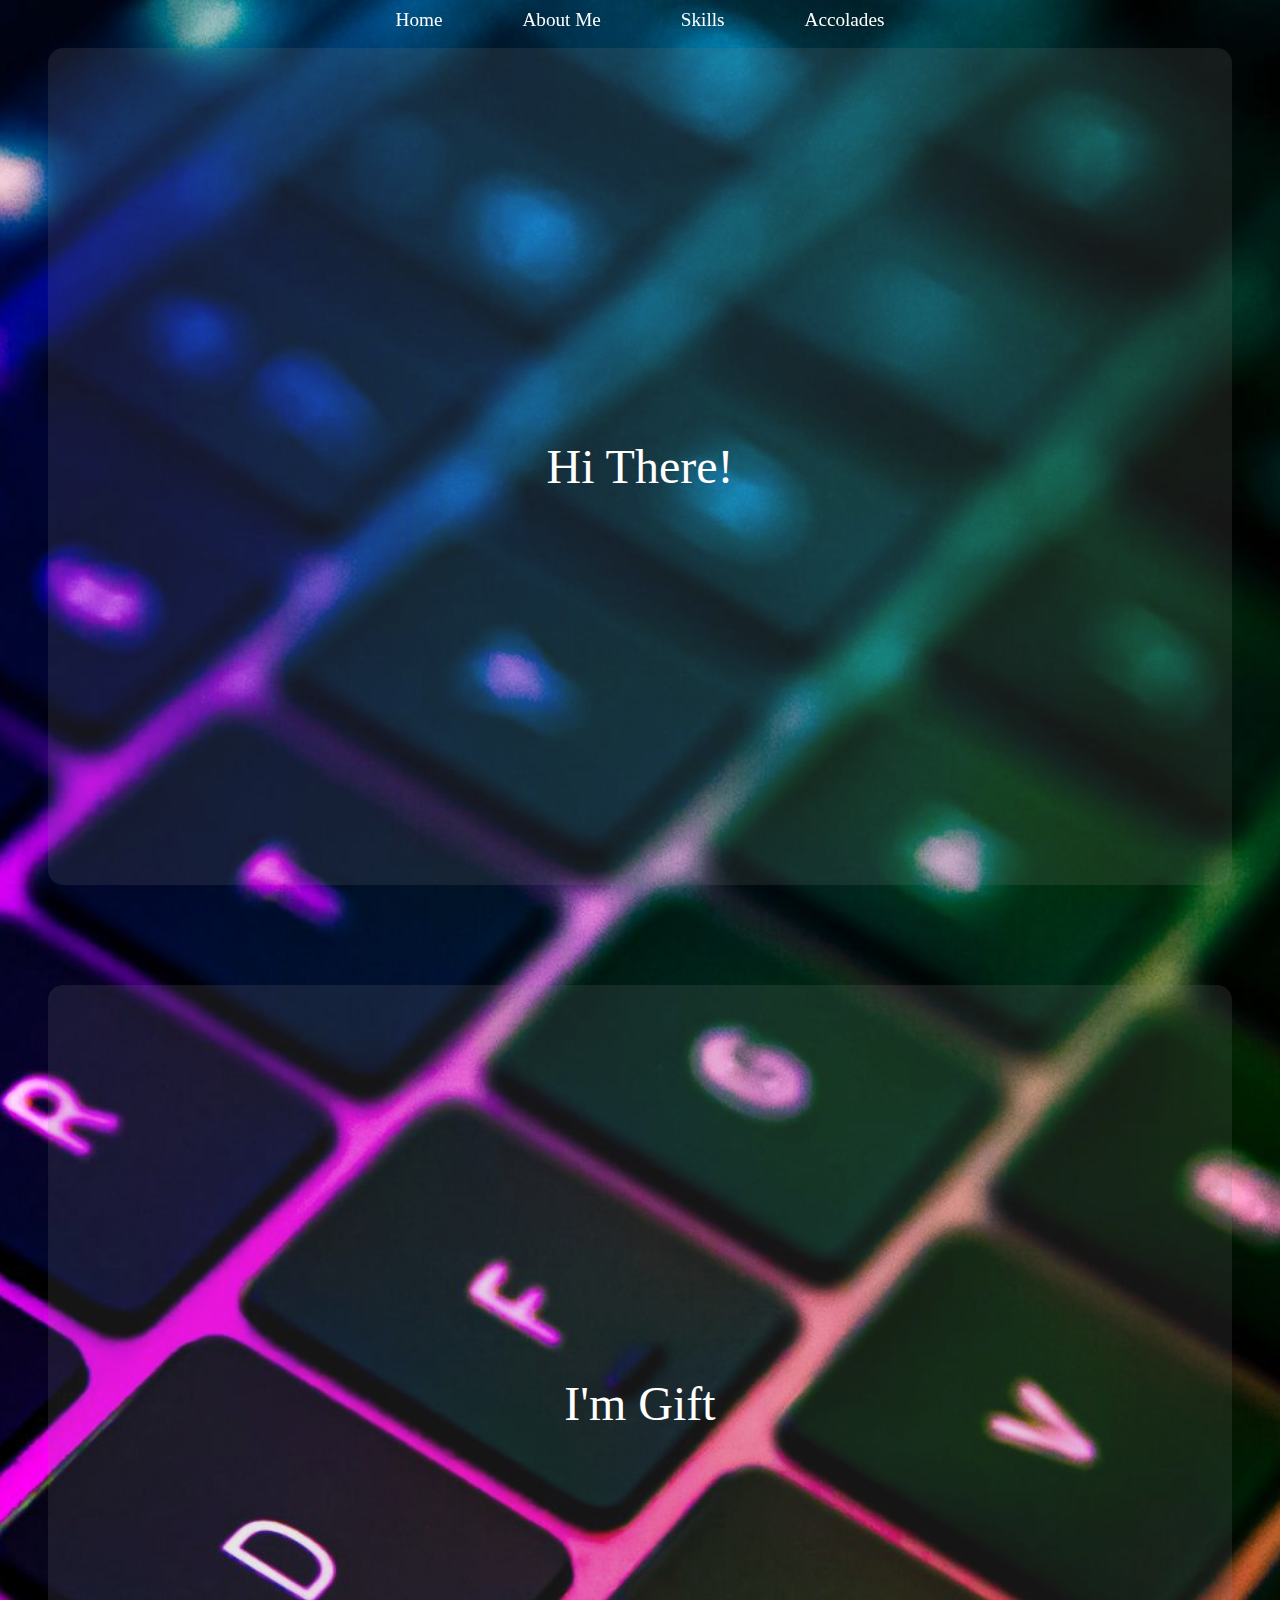
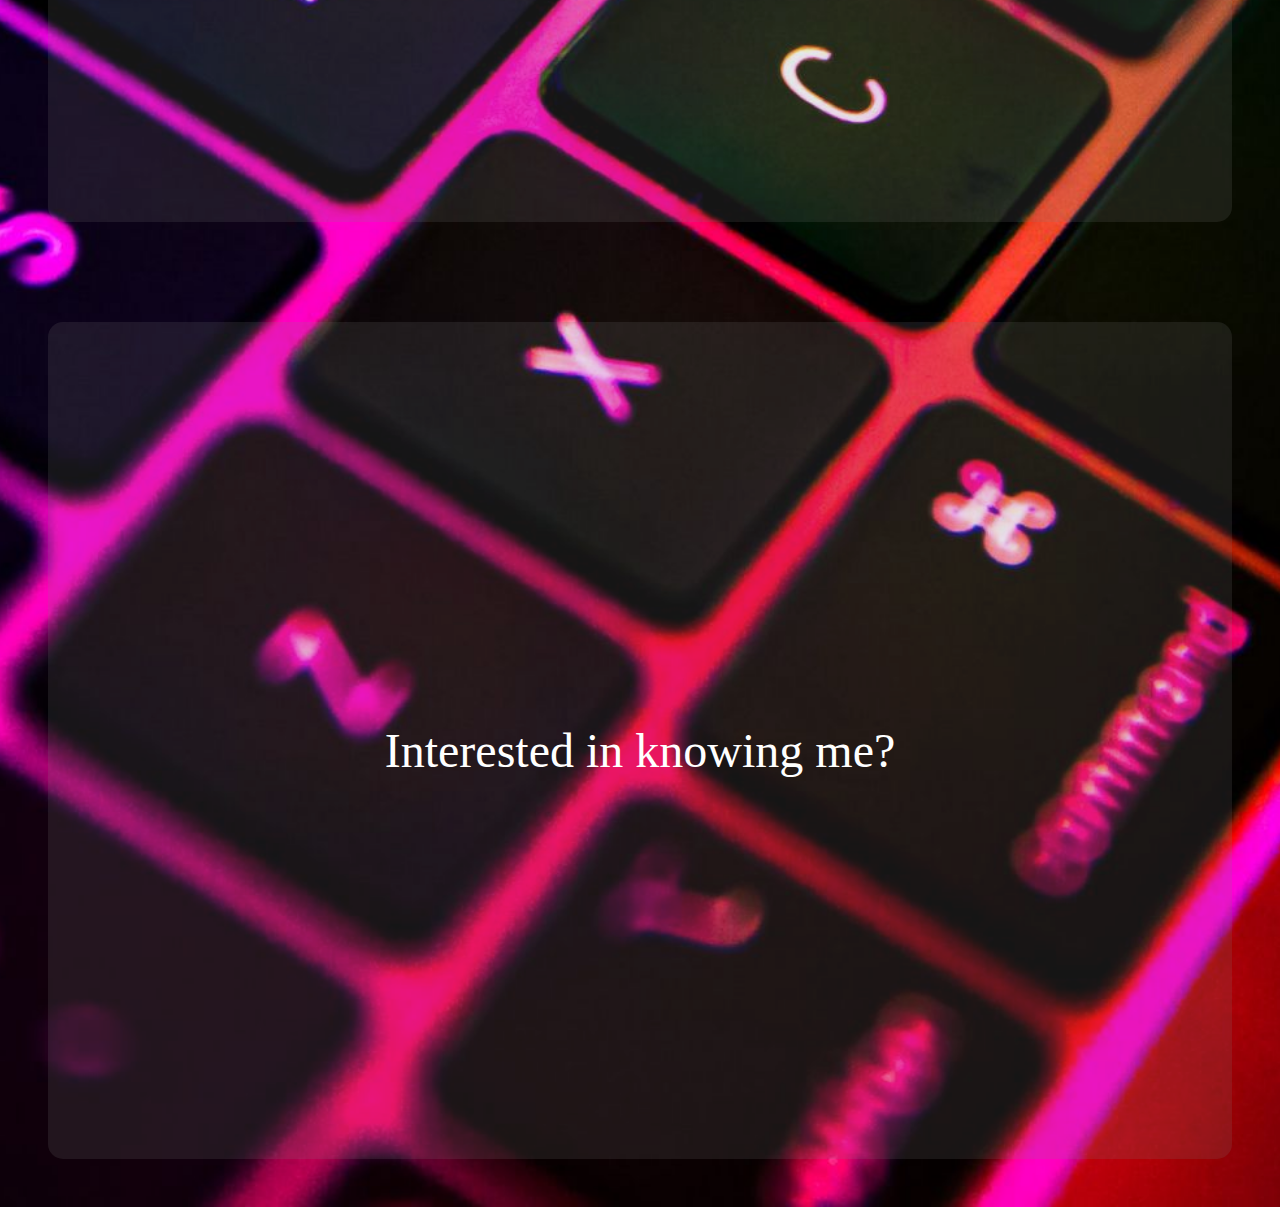
==== index.html @ c8c5c870 "Add files via upload" ====
<!DOCTYPE html>
<html lang="en">
<head>
    <meta charset="UTF-8">
    <meta name="viewport" content="width=device-width, initial-scale=1.0">
    <title>GCL</title>
    <link rel="stylesheet" href="styles/style.css">
    <link rel="stylesheet" href="styles/responsive.css">
    <link rel="shortcut icon" href="images/gcl.ico" type="images/x-icon">
    <link rel="stylesheet" href="https://cdnjs.cloudflare.com/ajax/libs/font-awesome/6.0.0-beta3/css/all.min.css">
</head>
<body>
    <header>
        <a href="./index.html"><p>Home</p></a>
        <a href="./public/aboutme.html"><p>About Me</p></a>
        <p><a href="./public/skills.html" id="skills-link">Skills</a></p>
        <a href="./public/accolades.html"><p>Accolades</p></a>
    </header>

    <i class="fa-solid fa-bars" id="menu-icon"></i>
    <!-- <nav id="mobile-menu" class="mobile-menu">
        <a href="./index.html">Home</a>
        <a href="./public/aboutme.html">About Me</a>
        <a href="./public/skills.html" id="skills-link-mobile">Skills</a>
        <a href="./public/accolades.html">Accolades</a>
    </nav> -->


    <section id="Hi">
        <a href="#Gift"> Hi There!</a>
    </section>
    <section id="Gift">
        <a href="#Interested"> I'm Gift</a>
    </section>
    <section id="Interested">
        <a href="#Hi" id="interested-link"> Interested in knowing me?</a>
    </section>
    <nav id="mobile-menu" class="mobile-menu">
        <a href="../index.html">Home</a>
        <a href="../public/aboutme.html">About Me</a>
        <a href="../public/skills.html" id="skills-link-mobile">Skills</a>
        <a href="../public/accolades.html">Accolades</a>
    </nav>
    <script src="./scripts/main.js"></script>
</body>

</html>
---- styles/style.css ----
@font-face {
    font-family: messi;
    src: url(../assets/MessinaSans-Light.ttf);
}

@font-face {
    font-family: lovelo;
    src: url(../assets/Spotyfied\ Me.ttf);
}

@font-face {
    font-family: tech;
    src: url(../assets/OriginTech\ personal\ use.otf);
}

html {
    scroll-behavior: smooth;
}

* {
    box-sizing: border-box
}

body {
    font-family: messi;
    background-image: url(../images/kbd.jpg);
    background-position: center;
    color: white;
    padding: 40px;
    background-size: cover;
}

section {
    width: 100%;
    height: 740px;
    height: 93vh;
    display: flex;
    align-items: center;
    justify-content: center;
    background-color: rgba(128, 128, 128, 0.164);
    padding: 20px;
    margin-bottom: 100px;
    border-radius: 15px;
    font-size: 3em;
    text-align: center;
}

a {
    text-decoration: none;
    color: inherit;
}

header {
    position: fixed;
    top: 0;
    left: 0%;
    width: 100%;
    height: 20px;
    display: flex;
    flex-direction: row;
    align-items: center;
    justify-content: center;
    padding: 20px;
    text-align: center;
}

header p {
    padding: 40px;
    font-size: 1.2em;
}

header p:hover {
    padding: 40px;
    padding-bottom: 20px;
    border-bottom: 2px solid #28a745;
    transition: 0.4s ease-in-out;
    cursor: pointer;
}

header img {
    padding: 40px;
    margin-right: 800px;
}

#Interested, #gclo, #fromafar, #Languages, #thestory, #skills {
    margin-bottom: 0em !important;
    padding-bottom: 0em !important;
}

#Hi, #Gift, #Interested {
    font-family: lovelo;
}

#Giftstory, #thestory {
    font-family: lovelo;
}

#thestory {
    height: fit-content;
    font-size: 25px;
    flex-direction: column;
    text-align: left;
}

#skills {
    background-color: #28a74600;
    display: flex;
    align-items: center;
    justify-content: center;
}

.first, .second {
    height: 93vh;
    width: 50%;
    margin-right: 30px;
    display: flex;
    flex-direction: column;
    justify-content: center;
}

.adobe, .music, .photography, .programing {
    background-color: rgba(128, 128, 128, 0.562);
    width: 50%;
    /* width: 320px; */
    height: 56.4vh;
    /* height: 330px; */
    border-radius: 20px;
    padding: 10px;
    display: flex;
    align-items: center;
    justify-content: center;
}

.adobe, .photography {
    margin-bottom: 30px;
}

.first {
    align-items: flex-end;
}

.second {
    align-items: flex-start;
}

#adobe, #music, #photography, #programing {
    width: 270px;
    height: 260px;
    border-radius: 20px;
}

.image-container {
    position: relative;
    width: 270px;
    max-width: 300px;
    margin: 10px;
}

.image-container img {
    width: 100%;
    height: auto;
    display: block;
}

.overlay {
    position: absolute;
    top: 0;
    bottom: 0;
    left: 0;
    right: 0;
    height: 100%;
    width: 100%;
    opacity: 0;
    transition: .5s ease;
    background-color: rgba(0, 0, 0, 0.5);
    display: flex;
    justify-content: center;
    align-items: center;
    color: white;
    font-size: 30px;
    text-align: center;
    font-family: tech;
}

.image-container:hover .overlay {
    opacity: 1;
    border-radius: 20px;
}

.gallary p {
    display: flex;
    flex-direction: column;
    align-items: flex-start;
    justify-content: flex-end;
    flex: 40%;
}

section span {
    font-size: 1em;
    font-family: lovelo;
    color: rgb(193, 215, 255);
}


#dearmamaa, #miama, #gcl {
    display: flex;
    background-size: cover;
    justify-content: flex-start;
    flex-direction: column-reverse;
    flex-wrap: wrap;
    align-content: stretch;
}

#dearmamaa {
    background-image: url(../images/charity.png) !important;
}

#miama {
    background-image: url(../images/design.png) !important;
}

#gcl {
    background-image: url(../images/Artboard\ 1.png) !important;
}


#cat, #spidy, #chugga, #broos, #radioo, #flower, #twins, #schoolkid, #flower2, #thelights, #mwendokasi, #fromafar {
    display: flex;
    background-size: cover;
    background-position: center;
    justify-content: flex-start;
    flex-direction: column-reverse;
    flex-wrap: wrap;
    align-content: stretch;
    background-color: transparent;
    border-radius: 20px;
}

#cat {
    background-image: url(../images/paka.jpeg) !important;
}

span #cat, #spidy, #broos {
    color: black !important;
}
#spidy {
    background-image: url(../images/spider.jpg) !important;
}

#chugga {
    background-image: url(../images/chugga.jpg) !important;
}

#broos {
    background-image: url(../images/casfeta.jpg) !important;
}

#radioo {
    background-image: url(../images/radio.jpg) !important;
}

#flower {
    background-image: url(../images/kunduz.jpg) !important;
}

#twins {
    background-image: url(../images/twins.JPG) !important;
}

#schoolkid {
    background-image: url(../images/schooling\ .jpg) !important;
}

#flower2 {
    background-image: url(../images/kunduz\ 2.jpg) !important;
}

#thelights {
    background-image: url(../images/thelights.jpg) !important;
}

#mwendokasi {
    background-image: url(../images/mwendokasi.jpg) !important;
}

#fromafar{
    background-image: url(../images/fromafar.jpg) !important;
}

@keyframes glow {
    0% { box-shadow: 0 0 5px #fff; }
    50% { box-shadow: 0 0 20px #ff0; }
    100% { box-shadow: 0 0 5px #fff; }
}

.glow {
    animation: glow 1s infinite alternate;
}

.menu-icon {
    font-size: 2em;
    cursor: pointer;
    display: none;
}

.menu {
    display: flex;
    flex-direction: column;
    align-items: center;
    display: none;
    overflow: hidden;
    transition: max-height 0.5s ease-out;
}

.menu a {
    width: 100%;
    text-align: center;
    padding: 10px 0;
}

.fa-bars{
    font-size: 1.5em;
}
---- styles/responsive.css ----
/* responsive.css */

/* Mobile Styles (Default) */
@media (max-width: 536px) {

    body {
        padding: 20px;
    }

    header {
        flex-direction: column;
        padding: 10px;
        position: relative;
        display: none;
    }


    header p {
        padding: 10px;
        font-size: 1em;
    }

    .menu-icon {
        font-size: 2em;
        cursor: pointer;
        display: none;
    }

    .menu {
        display: flex;
        flex-direction: column;
        align-items: center;
        display: none;
        overflow: hidden;
        transition: max-height 0.5s ease-out;
    }

    .menu a {
        width: 100%;
        text-align: center;
        padding: 10px 0;
    }

    section {
        font-size: 1.5em;
        padding: 10px;
        margin-bottom: 50px;
    }

    .first, .second {
        width: 100%;
        margin-right: 0;
        margin-bottom: 30px;
        flex-direction: row;
    }

    .overlay {
        background-color: rgba(240, 248, 255, 0);
        display: block;
        opacity: 0;
    }

    .adobe, .music, .photography, .programing {
        width: 100%;
        height: auto;
    }

    #adobe, #music, #photography, #programing {
        width: 140px;
        height: 140px;
    }

    .image-container:hover .overlay {
        opacity: 0;
    }

    .image-container {
        width: 100%;
    }

    .image-container p {
        font-family: tech;
    }

    #skills {
        flex-direction: column;
        margin-bottom: 0em;
        padding-bottom: 0em;
    }

    nav {
        display: block;
        font-size: 2em;
        cursor: pointer;
    }

    #mobile-menu {
        display: none;
        flex-direction: column;
        position: absolute;
        top: 60px;
        left: 0;
        width: 35%;
        height: fit-content;
        padding: 10px;
        background-color: rgba(0, 0, 0, 0.726);
        border-radius: 5px;
        overflow: hidden;
        max-height: 0;
        transition: max-height 0.5s ease-out;
    }

    .mobile-menu {
        display: flex;
        flex-direction: column;
    }

    #mobile-menu a {
        padding: 10px;
        color: white;
        text-decoration: none;
        text-align: center;
        font-size: 16px;
        border-bottom: 1px solid rgba(128, 128, 128, 0.5);
    }

    #mobile-menu.show {
        display: flex;
        max-height: 300px;
    }

    #mobile-menu.show:hover {
        display: flex;
        max-height: 300px;
    }

    #Hi {
        border-top-left-radius: 0em;
    }

    i {
        margin-bottom: 20px;
    }


    #dearmamaa, #miama, #gcl {
        background-position: center;

    }
}


/* Tablet Styles */
@media (min-width: 768px) {
    #menu-icon {
        display: none;
    }

    header {
        flex-direction: row;
    }

    header p {
        font-size: 1.2em;
    }

    section {
        font-size: 2em;
    }

    .first, .second {
        width: 100%;
    }

    .adobe, .music, .photography, .programing {
        width: 100%;
    }

    .image-container {
        width: 50%;
    }
}

/* Desktop Styles */
@media (min-width: 1024px) {
    body {
        padding: 40px;
    }

    header {
        flex-direction: row;
        padding: 20px;
    }

    header p {
        padding: 40px;
        font-size: 1.2em;
    }

    section {
        font-size: 3em;
        padding: 20px;
        margin-bottom: 100px;
    }

    .menu-icon {
        display: none;
    }

    .menu {
        display: flex !important;
        flex-direction: row;
        max-height: none;
    }


    .first, .second {
        width: 50%;
        margin-right: 30px;
    }

    .adobe, .music, .photography, .programing {
        width: 50%;
        height: 56.4vh;
    }

    .image-container {
        width: 270px;
    }

    #skills {
        flex-direction: row;
    }

    #menu-icon, #mobile-menu {
        display: none;
    }

}
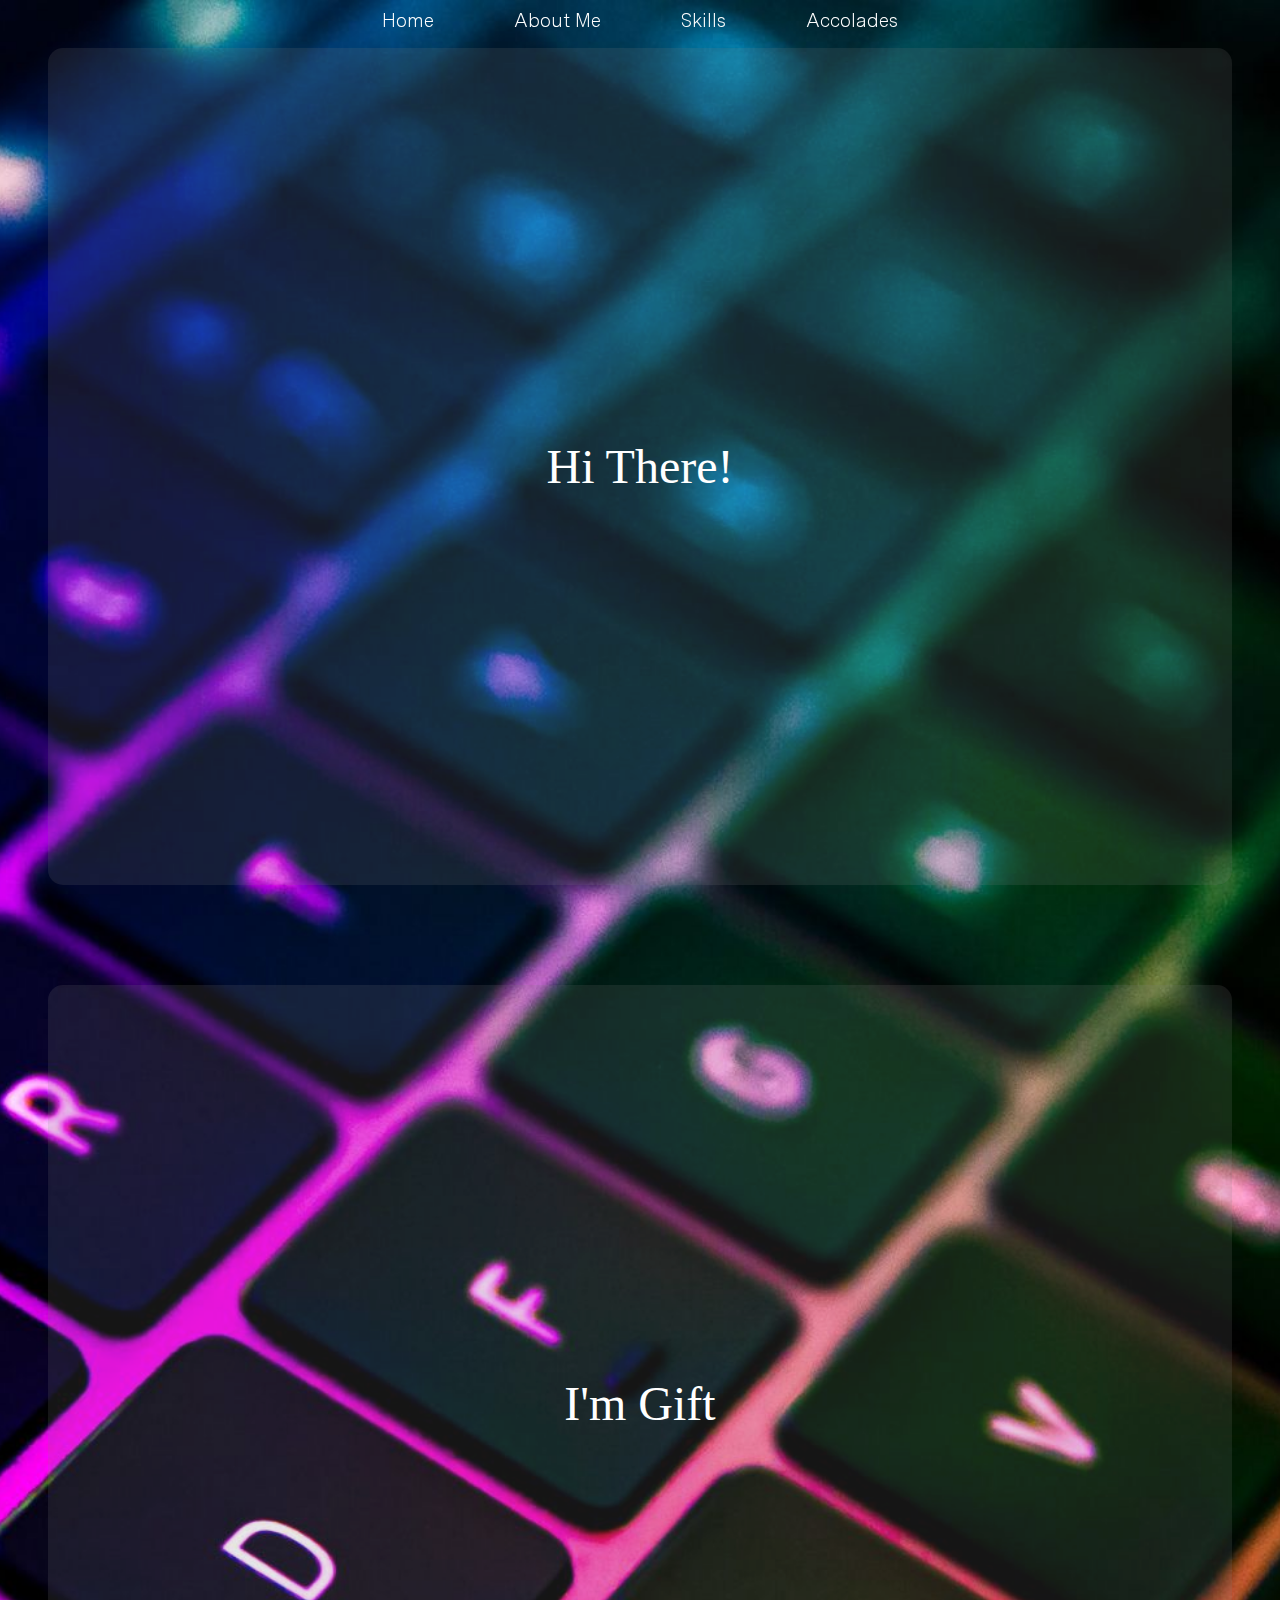
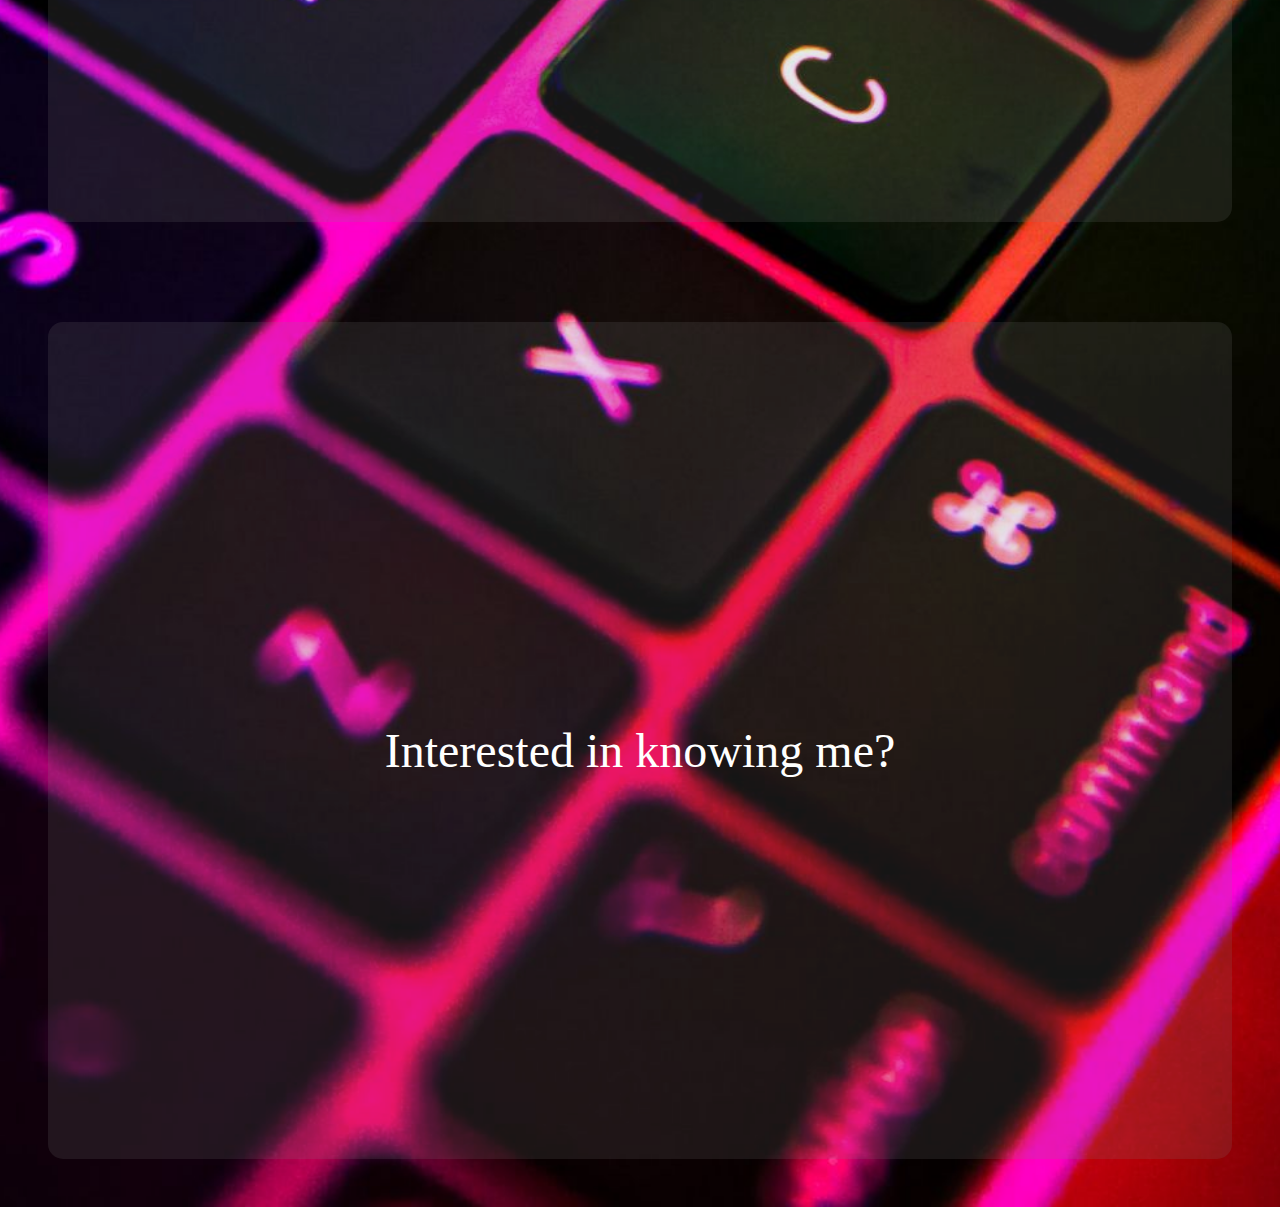
==== commit 3680be41: "Update index.html" ====
--- a/index.html
+++ b/index.html
@@ -1,5 +1,6 @@
 <!DOCTYPE html>
 <html lang="en">
+
 <head>
     <meta charset="UTF-8">
     <meta name="viewport" content="width=device-width, initial-scale=1.0">
@@ -9,23 +10,22 @@
     <link rel="shortcut icon" href="images/gcl.ico" type="images/x-icon">
     <link rel="stylesheet" href="https://cdnjs.cloudflare.com/ajax/libs/font-awesome/6.0.0-beta3/css/all.min.css">
 </head>
+
 <body>
     <header>
-        <a href="./index.html"><p>Home</p></a>
-        <a href="./public/aboutme.html"><p>About Me</p></a>
+        <a href="./index.html">
+            <p>Home</p>
+        </a>
+        <a href="./public/aboutme.html">
+            <p>About Me</p>
+        </a>
         <p><a href="./public/skills.html" id="skills-link">Skills</a></p>
-        <a href="./public/accolades.html"><p>Accolades</p></a>
+        <a href="./public/accolades.html">
+            <p>Accolades</p>
+        </a>
     </header>
 
     <i class="fa-solid fa-bars" id="menu-icon"></i>
-    <!-- <nav id="mobile-menu" class="mobile-menu">
-        <a href="./index.html">Home</a>
-        <a href="./public/aboutme.html">About Me</a>
-        <a href="./public/skills.html" id="skills-link-mobile">Skills</a>
-        <a href="./public/accolades.html">Accolades</a>
-    </nav> -->
-
-
     <section id="Hi">
         <a href="#Gift"> Hi There!</a>
     </section>
@@ -44,4 +44,4 @@
     <script src="./scripts/main.js"></script>
 </body>
 
-</html>+</html>
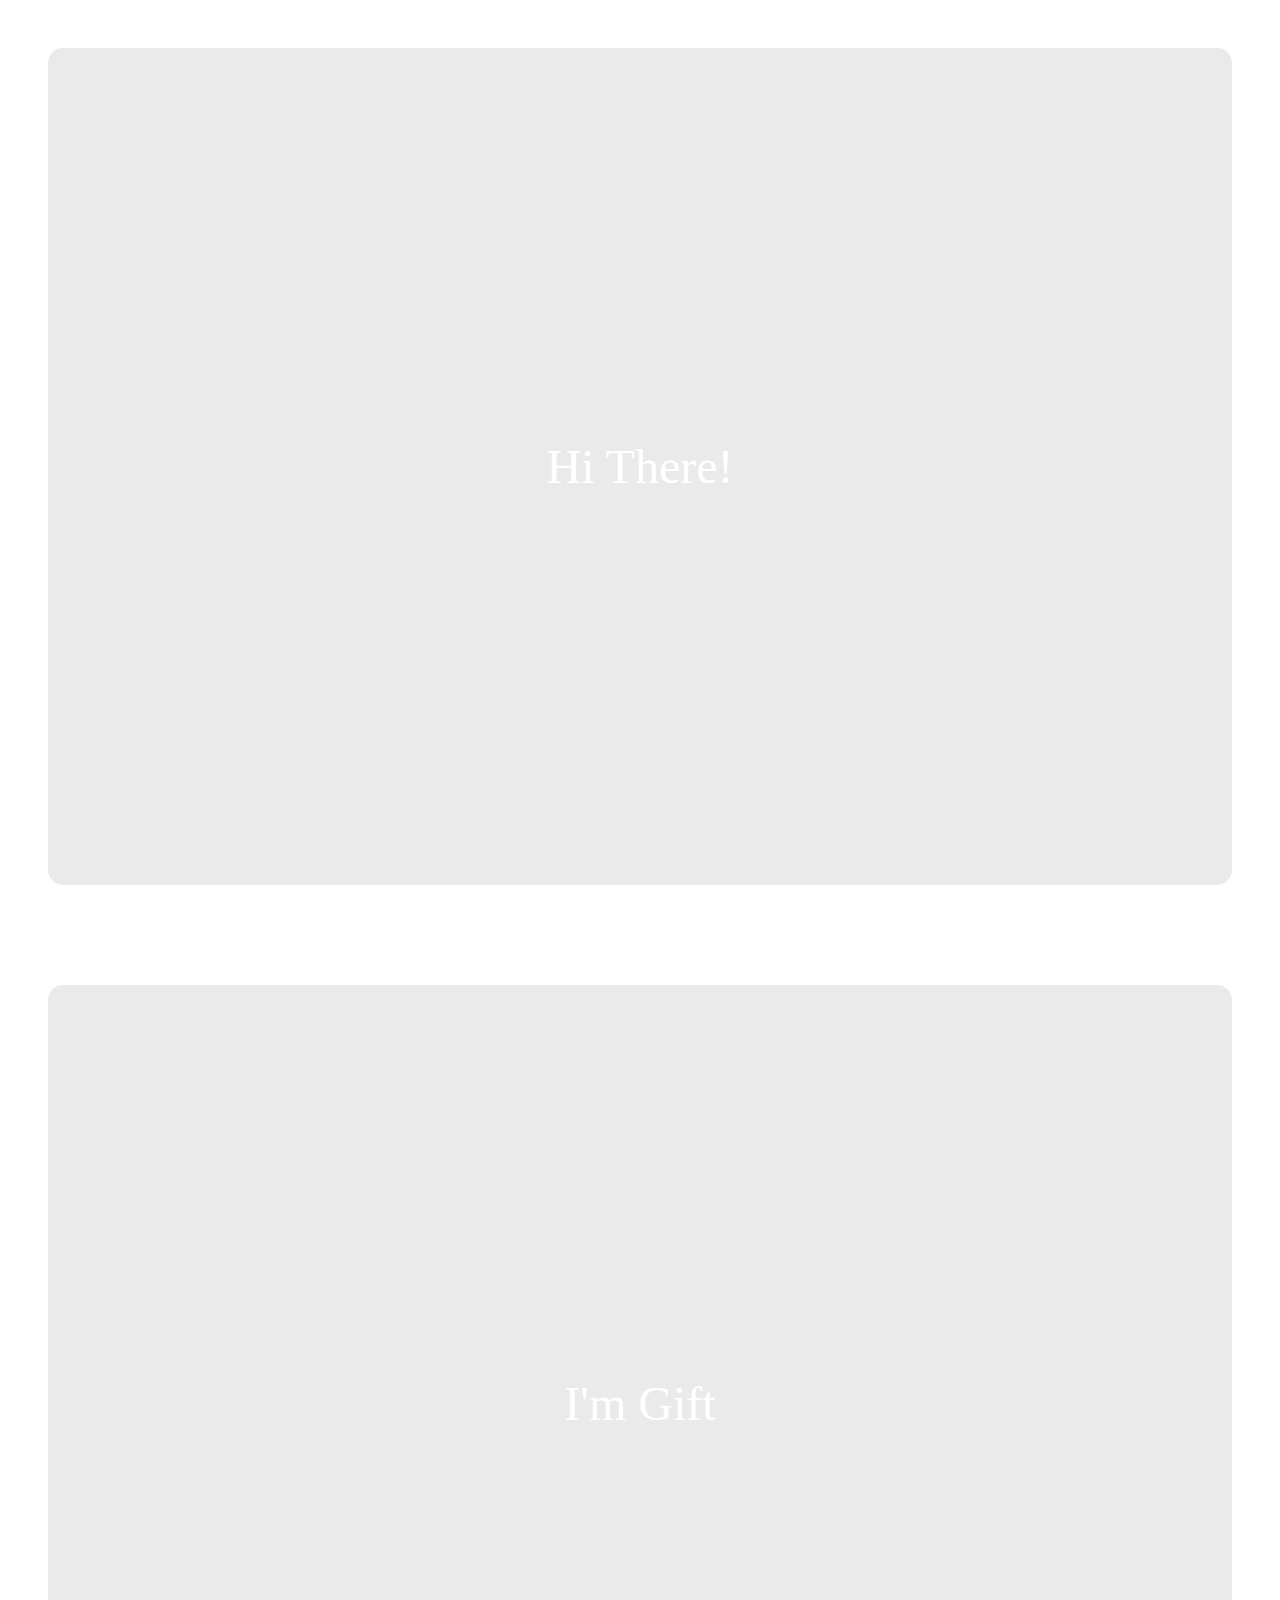
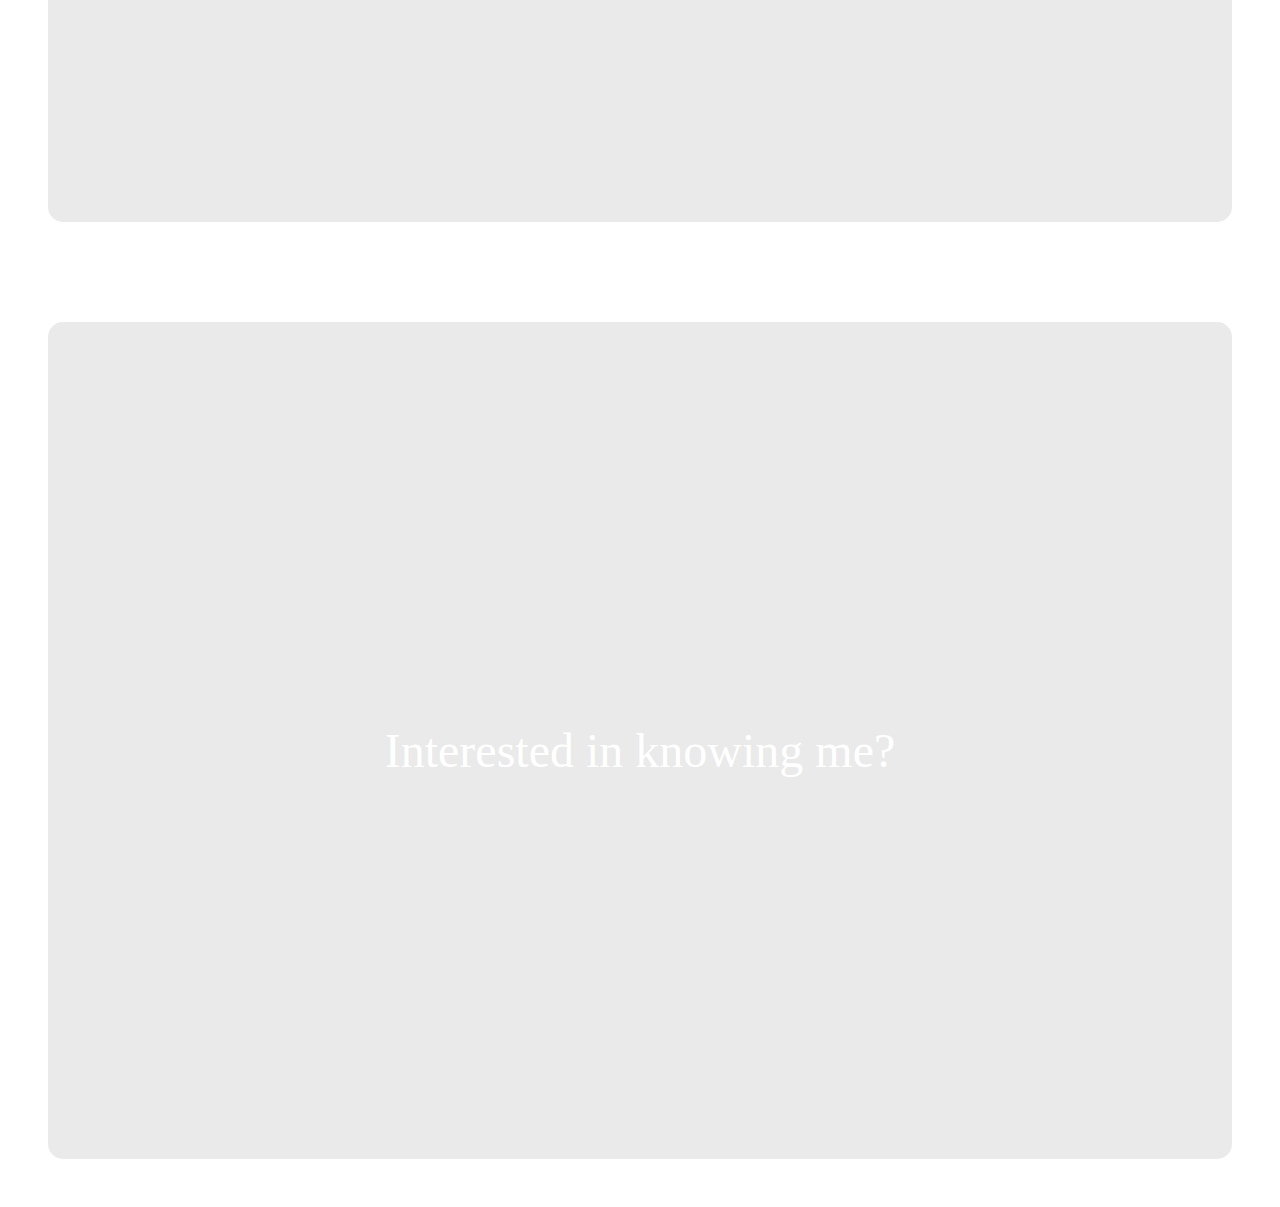
==== commit ce49a513: "Add files via upload" ====
--- a/index.html
+++ b/index.html
@@ -44,4 +44,4 @@
     <script src="./scripts/main.js"></script>
 </body>
 
-</html>
+</html>--- a/styles/style.css
+++ b/styles/style.css
@@ -23,7 +23,7 @@
 
 body {
     font-family: messi;
-    background-image: url(../images/kbd.jpg);
+    background-image: url(https://siukokouu.netlify.app/images/kbd.jpg);
     background-position: center;
     color: white;
     padding: 40px;
@@ -187,6 +187,10 @@
     border-radius: 20px;
 }
 
+.image-container p{
+    display: none;
+}
+
 .gallary p {
     display: flex;
     flex-direction: column;
@@ -212,15 +216,15 @@
 }
 
 #dearmamaa {
-    background-image: url(../images/charity.png) !important;
+    background-image: url(https://siukokouu.netlify.app/images/charity.png) !important;
 }
 
 #miama {
-    background-image: url(../images/design.png) !important;
+    background-image: url(https://siukokouu.netlify.app/images/design.png) !important;
 }
 
 #gcl {
-    background-image: url(../images/Artboard\ 1.png) !important;
+    background-image: url(https://siukokouu.netlify.app/images/design.png) !important;
 }
 
 
@@ -237,54 +241,54 @@
 }
 
 #cat {
-    background-image: url(../images/paka.jpeg) !important;
+    background-image: url(https://siukokouu.netlify.app/images/paka.jpeg) !important;
 }
 
 span #cat, #spidy, #broos {
     color: black !important;
 }
 #spidy {
-    background-image: url(../images/spider.jpg) !important;
+    background-image: url(https://siukokouu.netlify.app/images/spider.jpg) !important;
 }
 
 #chugga {
-    background-image: url(../images/chugga.jpg) !important;
+    background-image: url(https://siukokouu.netlify.app/images/chugga.jpg) !important;
 }
 
 #broos {
-    background-image: url(../images/casfeta.jpg) !important;
+    background-image: url(https://siukokouu.netlify.app/images/chugga.jpg) !important;
 }
 
 #radioo {
-    background-image: url(../images/radio.jpg) !important;
+    background-image: url(https://siukokouu.netlify.app/images/radio.jpg) !important;
 }
 
 #flower {
-    background-image: url(../images/kunduz.jpg) !important;
+    background-image: url(https://siukokouu.netlify.app/images/kunduz.jpg) !important;
 }
 
 #twins {
-    background-image: url(../images/twins.JPG) !important;
+    background-image: url(https://siukokouu.netlify.app/images/twins.JPG) !important;
 }
 
 #schoolkid {
-    background-image: url(../images/schooling\ .jpg) !important;
+    background-image: url(https://siukokouu.netlify.app/images/schooling\ .jpg) !important;
 }
 
 #flower2 {
-    background-image: url(../images/kunduz\ 2.jpg) !important;
+    background-image: url(https://siukokouu.netlify.app/images/kunduz\ 2.jpg) !important;
 }
 
 #thelights {
-    background-image: url(../images/thelights.jpg) !important;
+    background-image: url(https://siukokouu.netlify.app/images/thelights.jpg) !important;
 }
 
 #mwendokasi {
-    background-image: url(../images/mwendokasi.jpg) !important;
+    background-image: url(https://siukokouu.netlify.app/images/mwendokasi.jpg) !important;
 }
 
 #fromafar{
-    background-image: url(../images/fromafar.jpg) !important;
+    background-image: url(https://siukokouu.netlify.app/images/fromafar.jpg) !important;
 }
 
 @keyframes glow {
@@ -297,6 +301,10 @@
     animation: glow 1s infinite alternate;
 }
 
+#moko{
+    height: fit-content;
+}
+
 .menu-icon {
     font-size: 2em;
     cursor: pointer;
--- a/styles/responsive.css
+++ b/styles/responsive.css
@@ -24,6 +24,18 @@
         font-size: 2em;
         cursor: pointer;
         display: none;
+    }
+
+    #moko p{
+        font-size: 22px;
+    }
+
+    #email, #phone, #youtube, #github, #instagram{
+        display: none;
+    }
+
+    #moko{
+        padding: 20px;
     }
 
     .menu {
@@ -79,6 +91,7 @@
     }
 
     .image-container p {
+        display: block;
         font-family: tech;
     }
 
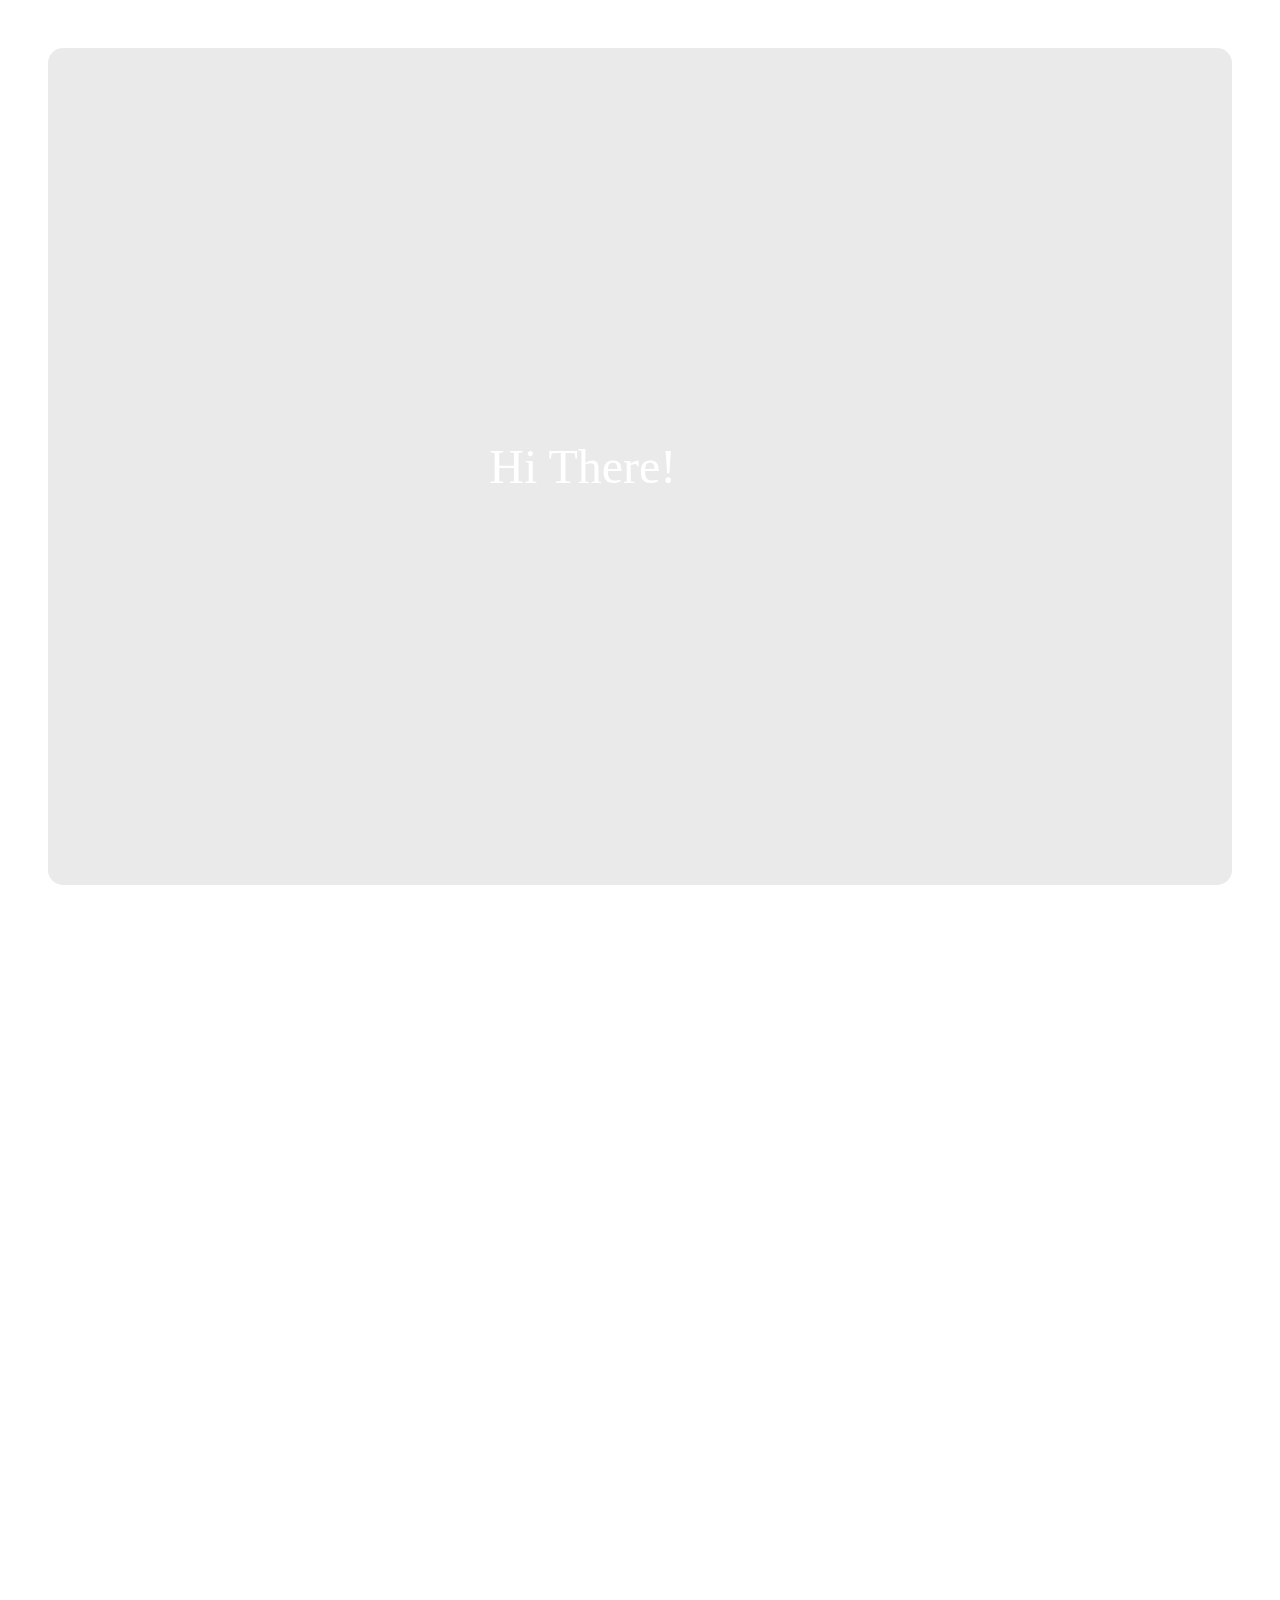
==== commit d4c89fb2: "Add files via upload" ====
--- a/index.html
+++ b/index.html
@@ -7,41 +7,59 @@
     <title>GCL</title>
     <link rel="stylesheet" href="styles/style.css">
     <link rel="stylesheet" href="styles/responsive.css">
+    <link rel="stylesheet" href="https://unpkg.com/aos@next/dist/aos.css" />
     <link rel="shortcut icon" href="images/gcl.ico" type="images/x-icon">
     <link rel="stylesheet" href="https://cdnjs.cloudflare.com/ajax/libs/font-awesome/6.0.0-beta3/css/all.min.css">
 </head>
 
 <body>
+    <i class="fa-solid fa-bars" id="menu-icon"></i>
+    <section id="Hi" data-aos="zoom-in" data-aos-duration="1000" data-aos-mirror="true">
+        <a href="#Gift" data-aos="fade-left" data-aos-duration="800" data-aos-delay="500"> Hi There!</a>
+        <div data-aos="fade-right"
+        data-aos-duration="800" style="width:10%;height:0;padding-bottom:100%;position:relative;" ><iframe  src="https://giphy.com/embed/dYx3YFq2OiVLIssQH9" width="100%" height="100%"
+                style="position:absolute;" frameBorder="0" class="giphy-embed" allowFullScreen></iframe></div>
+    </section>
+    <section id="Gift" data-aos="fade-down" data-aos-duration="1000" data-aos-mirror="true">
+        <a href="#Interested" data-aos="fade-up" data-aos-duration="1000" data-aos-mirror="true" data-aos-mirror="true"> I'm <leg> Gift</leg></a>
+    </section>
+    <section id="Interested" data-aos="zoom-in" data-aos-duration="1000" data-aos-mirror="true">
+        <a href="#Hi" id="interested-link" data-aos="fade-left" data-aos-duration="1000" data-aos-mirror="true"> Interested in knowing me?</a>
+        <div style="width:15%;height:0;padding-bottom:56%;position:relative;" data-aos="zoom-in-right"
+            data-aos-duration="1000" data-aos-mirror="true"><iframe src="https://giphy.com/embed/SJ5NWB6ljohWmFq80m" width="100%" height="100%"
+                style="position:absolute" frameBorder="0" class="giphy-embed" allowFullScreen></iframe></div>
+    </section>
+
+
     <header>
         <a href="./index.html">
-            <p>Home</p>
+            <p data-aos="fade-down" data-aos-duration="1600">Home</p>
         </a>
         <a href="./public/aboutme.html">
-            <p>About Me</p>
+            <p data-aos="fade-down" data-aos-duration="1400">About Me</p>
         </a>
-        <p><a href="./public/skills.html" id="skills-link">Skills</a></p>
+        <a href="./public/skills.html" data-aos="fade-down" data-aos-duration="1200"><p id="skills-link">Skills</p></a>
+        </a>
         <a href="./public/accolades.html">
-            <p>Accolades</p>
+            <p data-aos="fade-down" data-aos-duration="1000">Accolades</p>
         </a>
     </header>
-
-    <i class="fa-solid fa-bars" id="menu-icon"></i>
-    <section id="Hi">
-        <a href="#Gift"> Hi There!</a>
-    </section>
-    <section id="Gift">
-        <a href="#Interested"> I'm Gift</a>
-    </section>
-    <section id="Interested">
-        <a href="#Hi" id="interested-link"> Interested in knowing me?</a>
-    </section>
     <nav id="mobile-menu" class="mobile-menu">
         <a href="../index.html">Home</a>
         <a href="../public/aboutme.html">About Me</a>
         <a href="../public/skills.html" id="skills-link-mobile">Skills</a>
         <a href="../public/accolades.html">Accolades</a>
     </nav>
+    <div id="back-to-top">
+        <i class="fas fa-arrow-up"></i>
+    </div>
     <script src="./scripts/main.js"></script>
+    <script src="https://unpkg.com/aos@next/dist/aos.js"></script>
+    <script>
+      AOS.init();
+    </script>
+
+
 </body>
 
 </html>--- a/styles/style.css
+++ b/styles/style.css
@@ -73,7 +73,7 @@
     padding: 40px;
     padding-bottom: 20px;
     border-bottom: 2px solid #28a745;
-    transition: 0.4s ease-in-out;
+    transition: 0.4s ease-in-out !important;
     cursor: pointer;
 }
 
@@ -82,13 +82,29 @@
     margin-right: 800px;
 }
 
-#Interested, #gclo, #fromafar, #Languages, #thestory, #skills {
+#Interested, #gclo, #fromafar, #Languages, #thestory, #skills, #moko {
     margin-bottom: 0em !important;
     padding-bottom: 0em !important;
 }
 
 #Hi, #Gift, #Interested {
     font-family: lovelo;
+
+}
+
+leg {
+    color: #6bdb85;
+    animation: animateee 5s linear infinite;
+}
+
+@keyframes animateee {
+    100% {
+        filter: hue-rotate(360deg);
+    }
+}
+
+leg:hover {
+    color: #836bdb;
 }
 
 #Giftstory, #thestory {
@@ -187,7 +203,7 @@
     border-radius: 20px;
 }
 
-.image-container p{
+.image-container p {
     display: none;
 }
 
@@ -224,7 +240,7 @@
 }
 
 #gcl {
-    background-image: url(https://siukokouu.netlify.app/images/design.png) !important;
+    background-image: url(https://siukokouu.netlify.app/images/Artboard%201.png) !important;
 }
 
 
@@ -247,6 +263,7 @@
 span #cat, #spidy, #broos {
     color: black !important;
 }
+
 #spidy {
     background-image: url(https://siukokouu.netlify.app/images/spider.jpg) !important;
 }
@@ -256,7 +273,7 @@
 }
 
 #broos {
-    background-image: url(https://siukokouu.netlify.app/images/chugga.jpg) !important;
+    background-image: url(https://siukokouu.netlify.app/images/casfeta.jpg) !important;
 }
 
 #radioo {
@@ -287,22 +304,33 @@
     background-image: url(https://siukokouu.netlify.app/images/mwendokasi.jpg) !important;
 }
 
-#fromafar{
+#fromafar {
     background-image: url(https://siukokouu.netlify.app/images/fromafar.jpg) !important;
 }
 
 @keyframes glow {
-    0% { box-shadow: 0 0 5px #fff; }
-    50% { box-shadow: 0 0 20px #ff0; }
-    100% { box-shadow: 0 0 5px #fff; }
+    0% {
+        box-shadow: 0 0 5px #fff;
+    }
+
+    50% {
+        box-shadow: 0 0 20px #ff0;
+    }
+
+    100% {
+        box-shadow: 0 0 5px #fff;
+    }
 }
 
 .glow {
     animation: glow 1s infinite alternate;
 }
 
-#moko{
+#moko {
     height: fit-content;
+    font-size: 2em;
+    flex-direction: column;
+    text-align: left;
 }
 
 .menu-icon {
@@ -326,6 +354,84 @@
     padding: 10px 0;
 }
 
-.fa-bars{
+.fa-bars {
     font-size: 1.5em;
+}
+
+#back-to-top {
+    position: fixed;
+    bottom: 20px;
+    right: 20px;
+    width: 45px;
+    height: 45px;
+    padding: 10px;
+    background-color: rgba(0, 0, 0, 0.5);
+    border-radius: 100%;
+    display: flex;
+    align-items: center;
+    justify-content: center;
+    flex-direction: column;
+    cursor: pointer;
+    opacity: 0;
+    transition: opacity 0.3s ease-in-out;
+    z-index: 1000;
+}
+
+/* #back-to-top p{
+    margin: 7px 0 0 0;
+} */
+
+#back-to-top i {
+    color: white;
+    font-size: 0.7cm;
+}
+
+#back-to-top.show {
+    opacity: 0.6;
+}
+
+#message {
+    height: 400px;
+    width: 400px;
+    font-family: inherit;
+    border-radius: 10px 10px;
+    line-height: 2em;
+    word-spacing: 0.1em;
+    text-align: start;
+    overflow-x: hidden;
+    padding: 10px;
+    background-color: rgb(188, 231, 231);
+    font-size: 0.7em;
+
+}
+
+#moko button {
+    font-family: inherit;
+    font-size: 0.5em;
+    padding: 10px;
+    height: fit-content;
+    width: fit-content;
+    border-radius: 10px;
+}
+
+#moko #left {
+    display: flex;
+    flex-direction: row;
+    margin-right: 30px;
+}
+
+#moko #pp {
+    display: flex;
+    flex-direction: column;
+}
+
+#moko #right {
+    padding-left: 50px;
+}
+
+#moko span {
+    font-family: inherit;
+    color: white;
+    text-transform: uppercase;
+    text-align: center;
 }--- a/styles/responsive.css
+++ b/styles/responsive.css
@@ -14,6 +14,35 @@
         display: none;
     }
 
+    #back-to-top {
+        justify-content: space-between;
+        bottom: 10px;
+        right: 10px;
+    }
+
+    #Hi div {
+        width: 30% !important;
+    }
+#moko{
+    height: fit-content;
+}
+
+    #moko #left {
+        flex-direction: column;
+    }
+
+    #moko{
+        font-size: 16px;
+    }
+
+    #message {
+        height: 250px;
+        width: 250px;
+    }
+    #Interested div {
+        width: 30% !important;
+        padding-bottom: 100% !important;
+    }
 
     header p {
         padding: 10px;
@@ -26,15 +55,15 @@
         display: none;
     }
 
-    #moko p{
+    #moko p {
         font-size: 22px;
     }
 
-    #email, #phone, #youtube, #github, #instagram{
-        display: none;
-    }
-
-    #moko{
+    #email, #phone, #youtube, #github, #instagram {
+        display: none;
+    }
+
+    #moko {
         padding: 20px;
     }
 
@@ -99,6 +128,24 @@
         flex-direction: column;
         margin-bottom: 0em;
         padding-bottom: 0em;
+    }
+
+    .giphy-embed2 {
+        width: 150px;
+        height: 500px;
+        position: absolute;
+        left: -180px;
+    }
+
+    #Interested a {
+        text-wrap: balance;
+    }
+
+    #Interested {
+        display: flex;
+        align-items: center;
+        justify-content: center;
+        flex-direction: row-reverse;
     }
 
     nav {
